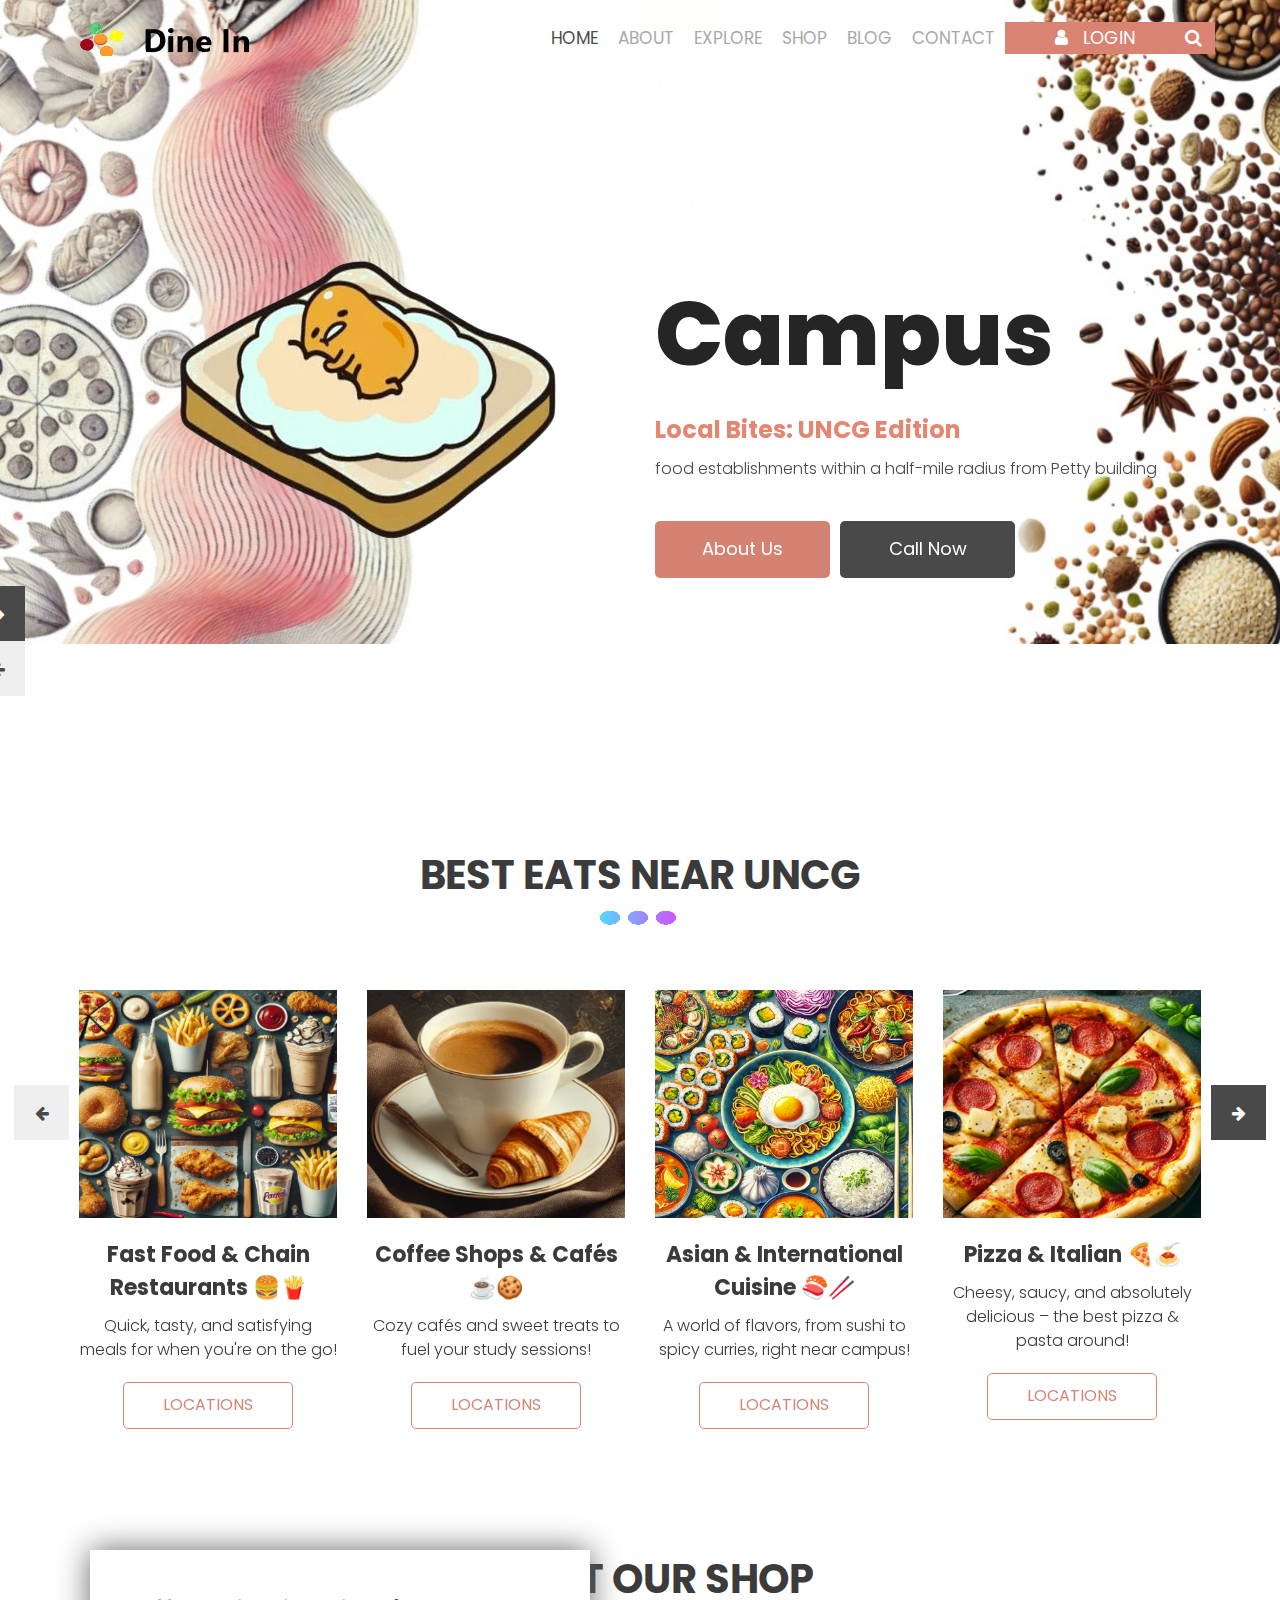
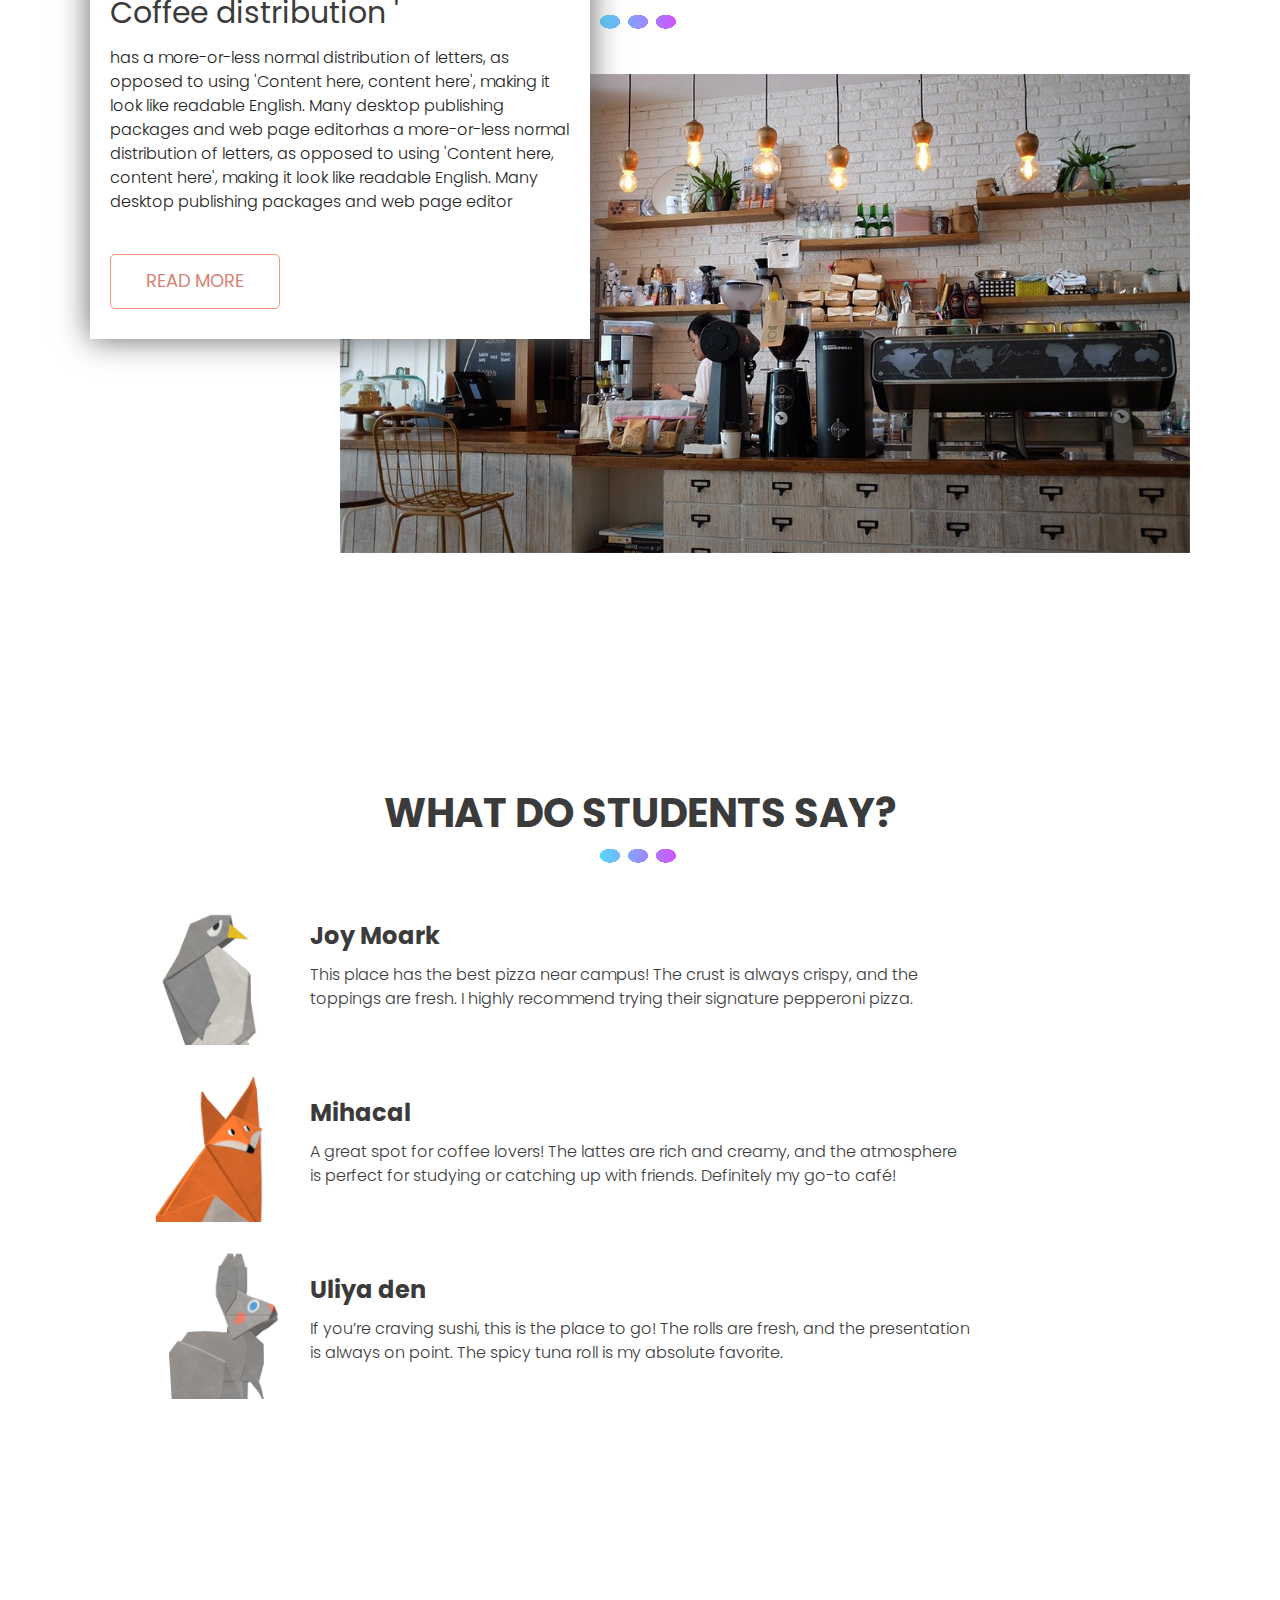
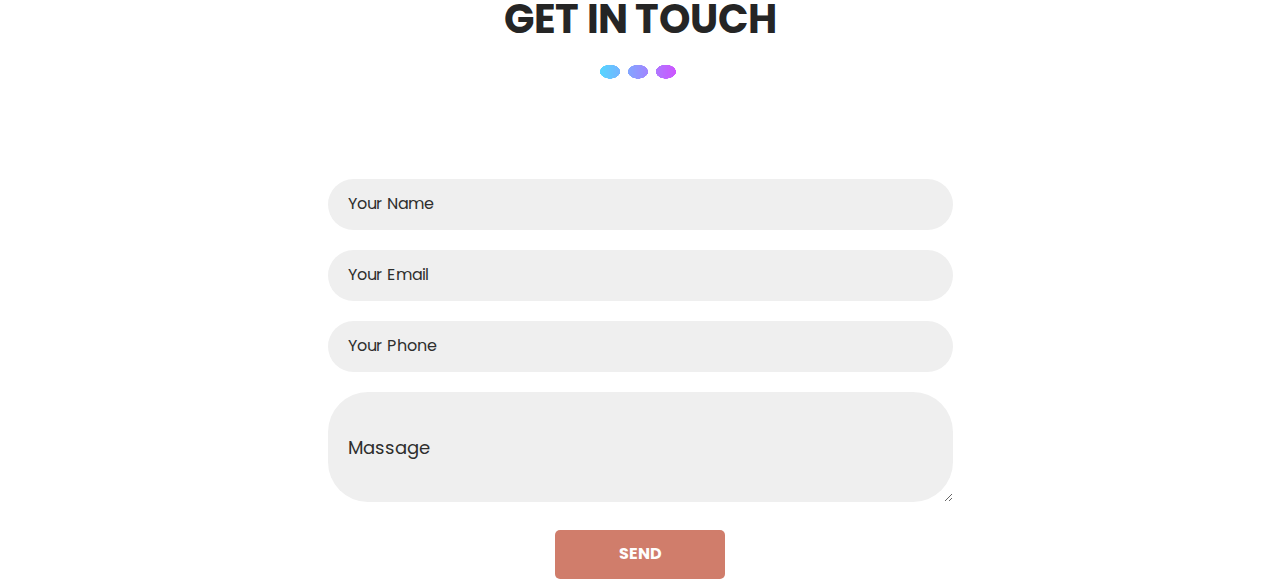
==== csc372-hw/Hw2/html/index.html @ dba7ebc0 "New changes" ====
<!DOCTYPE html>
<html>
   <head>
      <!-- basic -->
      <meta charset="utf-8">
      <meta http-equiv="X-UA-Compatible" content="IE=edge">
      <meta name="viewport" content="width=device-width, initial-scale=1">
      <!-- mobile metas -->
      <meta name="viewport" content="width=device-width, initial-scale=1">
      <meta name="viewport" content="initial-scale=1, maximum-scale=1">
      <!-- site metas -->
      <title>Dine On UNCG Campus - Food Recommendations</title>
      <meta name="keywords" content="">
      <meta name="description" content="">
      <meta name="author" content="">
      <!-- bootstrap css -->
      <link rel="stylesheet" type="text/css" href="css/bootstrap.min.css">
      <!-- style css -->
      <link rel="stylesheet" type="text/css" href="css/style.css">
      <!-- Responsive-->
      <link rel="stylesheet" href="css/responsive.css">
      <!-- fevicon -->
      <link rel="icon" href="images/fevicon.png" type="image/gif" />
      <!-- font css -->
      <link href="https://fonts.googleapis.com/css2?family=Poppins:wght@400;600;800&display=swap" rel="stylesheet">
      <!-- Scrollbar Custom CSS -->
      <link rel="stylesheet" href="css/jquery.mCustomScrollbar.min.css">
      <!-- Tweaks for older IEs-->
      <link rel="stylesheet" href="https://netdna.bootstrapcdn.com/font-awesome/4.0.3/css/font-awesome.css">
   </head>
   <body>
      <div class="header_section">
         <div class="container-fluid">
            <nav class="navbar navbar-expand-lg navbar-light bg-light">
               <a class="navbar-brand"href="index.html"><img src="images/logo.png"></a>
               <button class="navbar-toggler" type="button" data-toggle="collapse" data-target="#navbarSupportedContent" aria-controls="navbarSupportedContent" aria-expanded="false" aria-label="Toggle navigation">
               <span class="navbar-toggler-icon"></span>
               </button>
               <div class="collapse navbar-collapse" id="navbarSupportedContent">
                  <ul class="navbar-nav ml-auto">
                     <li class="nav-item active">
                        <a class="nav-link" href="index.html">Home</a>
                     </li>
                     <li class="nav-item">
                        <a class="nav-link" href="about.html">About</a>
                     </li>
                     <li class="nav-item">
                        <a class="nav-link" href="Explore.html">Explore</a>
                     </li>
                     <li class="nav-item">
                        <a class="nav-link" href="shop.html">Shop</a>
                     </li>
                     <li class="nav-item">
                        <a class="nav-link" href="blog.html">Blog</a>
                     </li>
                     <li class="nav-item">
                        <a class="nav-link" href="contact.html">Contact</a>
                     </li>
                  </ul>
                  <form class="form-inline my-2 my-lg-0">
                     <div class="login_bt">
                        <ul>
                           <li><a href="#"><span class="user_icon"><i class="fa fa-user" aria-hidden="true"></i></span>Login</a></li>
                           <li><a href="#"><i class="fa fa-search" aria-hidden="true"></i></a></li>
                        </ul>
                     </div>
                  </form>
               </div>
            </nav>
         </div>
         <!-- banner section start --> 
         <div class="banner_section layout_padding">
            <div class="container">
               <div id="banner_slider" class="carousel slide" data-ride="carousel">
                  <div class="carousel-inner">
                     <div class="carousel-item active">
                        <div class="row">
                           <div class="col-md-6">
                              <div class="banner_img"><img src="images/banner-img.png"></div>
                           </div>
                           <div class="col-md-6">
                              <div class="banner_taital_main">
                                 <h1 class="banner_taital">Campus</h1>
                                 <h5 class="tasty_text">Local Bites: UNCG Edition</h5>
                                 <p class="banner_text">food establishments within a half-mile radius from Petty building</p>
                                 <div class="btn_main">
                                    <div class="about_bt"><a href="#">About Us</a></div>
                                    <div class="callnow_bt active"><a href="#">Call Now</a></div>
                                 </div>
                              </div>
                           </div>
                        </div>
                     </div>
                     <div class="carousel-item">
                        <div class="row">
                           <div class="col-md-6">
                              <div class="banner_img"><img src="images/banner-img2.png"></div>
                           </div>

                     
                           <div class="col-md-6">
                              <div class="banner_taital_main">
                                 <h1 class="banner_taital">@PandaE</h1>
                                 <h5 class="tasty_text">Proudly Sponsored by Panda Express</h5>
                                 <p class="banner_text">Enjoy a flavorful experience brought to you by Panda Express. </p>
                                 <div class="btn_main">
                                    <div class="about_bt"><a href="#">About Us</a></div>
                                    <div class="callnow_bt active"><a href="#">Call Now</a></div>
                                 </div>
                              </div>
                           </div>
                        </div>
                     </div>
                     <div class="carousel-item">
                        <div class="row">
                           <div class="col-md-6">
                              <div class="banner_img"><img src="images/banner-img3.png"></div>
                           </div>
                           <div class="col-md-6">
                              <div class="banner_taital_main">
                                 <h1 class="banner_taital">coffee</h1>
                                 <h5 class="tasty_text">Tate Street Coffee</h5>
                                 <p class="banner_text">Waking Up Greensboro </p>
                                 <div class="btn_main">
                                    <div class="about_bt"><a href="#">About Us</a></div>
                                    <div class="callnow_bt active"><a href="#">Call Now</a></div>
                                 </div>
                              </div>
                           </div>
                        </div>
                     </div>
                  </div>
                  <a class="carousel-control-prev" href="#banner_slider" role="button" data-slide="prev">
                  <i class="fa fa-arrow-left"></i>
                  </a>
                  <a class="carousel-control-next" href="#banner_slider" role="button" data-slide="next">
                  <i class="fa fa-arrow-right"></i>
                  </a>
               </div>
            </div>
         </div>
         <!-- banner section end -->
      </div>
      <!-- header section end -->

      <!-- food categories start!!!! -->
      <div class="coffee_section layout_padding">
         <div class="container">
            <div class="row">
               <h1 class="coffee_taital">BEST EATS NEAR UNCG</h1>
               <div class="bulit_icon"><img src="images/bulit-icon.png"></div>
            </div>
         </div>
         <div class="coffee_section_2">
            <div id="main_slider" class="carousel slide" data-ride="carousel">
               <div class="carousel-inner">
                  <div class="carousel-item active">
                     <div class="container-fluid">
                        <div class="row">
                           <div class="col-lg-3 col-md-6">
                              <div class="coffee_img"><img src="images/img-1.png"></div>
                              <h3 class="types_text">Fast Food & Chain Restaurants 🍔🍟 </h3>
                              <p class="looking_text">Quick, tasty, and satisfying meals for when you're on the go!

                              </p>
                              <div class="read_bt"><a href="#">Locations</a></div>
                           </div>
                           <div class="col-lg-3 col-md-6">
                              <div class="coffee_img"><img src="images/img-2.png"></div>
                              <h3 class="types_text">Coffee Shops & Cafés ☕🍪</h3>
                              <p class="looking_text">Cozy cafés and sweet treats to fuel your study sessions!                              </p>
                              <div class="read_bt"><a href="#">Locations</a></div>
                           </div>
                           <div class="col-lg-3 col-md-6">
                              <div class="coffee_img"><img src="images/img-3.png"></div>
                              <h3 class="types_text">Asian & International Cuisine 🍣🥢</h3>
                              <p class="looking_text">A world of flavors, from sushi to spicy curries, right near campus!                              </p>
                              <div class="read_bt"><a href="#">Locations</a></div>
                           </div>
                           <div class="col-lg-3 col-md-6">
                              <div class="coffee_img"><img src="images/img-4.png"></div>
                              <h3 class="types_text">Pizza & Italian 🍕🍝</h3>
                              <p class="looking_text">Cheesy, saucy, and absolutely delicious – the best pizza & pasta around!                              </p>
                              <div class="read_bt"><a href="#">Locations</a></div>
                           </div>
                        </div>
                     </div>
                  </div>
                  <div class="carousel-item">
                     <div class="container-fluid">
                        <div class="row">
                           <div class="col-lg-3 col-md-6">
                              <div class="coffee_img"><img src="images/img-5.png"></div>
                              <h3 class="types_text">Grocery & Convenience Stores 🛒🥪</h3>
                              <p class="looking_text">Grab snacks, essentials, and quick bites whenever you need!                              </p>
                              <div class="read_bt"><a href="#">Locations</a></div>
                           </div>
                           <div class="col-lg-3 col-md-6">
                              <div class="coffee_img"><img src="images/img-6.png"></div>
                              <h3 class="types_text">Campus Dining 🍽️🎓</h3>
                              <p class="looking_text">Easy, accessible, and student-friendly dining options on campus!                              </p>
                              <div class="read_bt"><a href="#">Locations</a></div>
                           </div>
                           <div class="col-lg-3 col-md-6">
                              <div class="coffee_img"><img src="images/img-7.png"></div>
                              <h3 class="types_text">Healthy & Vegetarian Options 🥗🌿</h3>
                              <p class="looking_text">Wholesome, fresh, and plant-based meals to keep you energized!                              </p>
                              <div class="read_bt"><a href="#">Locations</a></div>
                           </div>
                           <div class="col-lg-3 col-md-6">
                              <div class="coffee_img"><img src="images/img-8.png"></div>
                              <h3 class="types_text">Late Night & Quick Bites 🌙🌮</h3>
                              <p class="looking_text">Midnight cravings? These spots have you covered!                              </p>
                              <div class="read_bt"><a href="#">Locations</a></div>
                           </div>
                          
                        </div>
                     </div>
                  </div>
               </div>
               <a class="carousel-control-prev" href="#main_slider" role="button" data-slide="prev">
               <i class="fa fa-arrow-left"></i>
               </a>
               <a class="carousel-control-next" href="#main_slider" role="button" data-slide="next">
               <i class="fa fa-arrow-right"></i>
               </a>
            </div>
         </div>
      </div>
      <!-- coffee section end -->
      <!-- about section start -->
      <div class="about_section layout_padding">
         <div class="container">
            <div class="row">
               <div class="col-md-12">
                  <h1 class="about_taital">About Our shop</h1>
                  <div class="bulit_icon"><img src="images/bulit-icon.png"></div>
               </div>
            </div>
            <div class="about_section_2 layout_padding">
               <div class="image_iman"><img src="images/about-img.png" class="about_img"></div>
               <div class="about_taital_box">
                  <h1 class="about_taital_1">Coffee distribution '</h1>
                  <p class=" about_text">has a more-or-less normal distribution of letters, as opposed to using 'Content here, content here', making it look like readable English. Many desktop publishing packages and web page editorhas a more-or-less normal distribution of letters, as opposed to using 'Content here, content here', making it look like readable English. Many desktop publishing packages and web page editor</p>
                  <div class="readmore_btn"><a href="#">Read More</a></div>
               </div>
            </div>
         </div>
      </div>
      <!-- about section end -->
      <!-- client section start -->
      <div class="client_section layout_padding">
         <div class="container">
            <div class="row">
               <div class="col-md-12">
                  <h1 class="about_taital">What do Students say?</h1>
                  <div class="bulit_icon"><img src="images/bulit-icon.png"></div>
               </div>
            </div>
            <div class="client_section_2">
               <div class="client_taital_main">
                  <div class="client_left">
                     <div class="client_img"><img src="images/client-img1.png"></div>
                  </div>
                  <div class="client_right">
                     <h3 class="moark_text">Joy Moark</h3>
                     <p class="client_text">This place has the best pizza near campus! The crust is always crispy, and the toppings are fresh. I highly recommend trying their signature pepperoni pizza.</p>
                  </div>
               </div>
               <div class="client_taital_main">
                  <div class="client_left">
                     <div class="client_img"><img src="images/client-img2.png"></div>
                  </div>
                  <div class="client_right">
                     <h3 class="moark_text">Mihacal</h3>
                     <p class="client_text">A great spot for coffee lovers! The lattes are rich and creamy, and the atmosphere is perfect for studying or catching up with friends. Definitely my go-to café!</p>
                  </div>
               </div>
               <div class="client_taital_main">
                  <div class="client_left">
                     <div class="client_img"><img src="images/client-img3.png"></div>
                  </div>
                  <div class="client_right">
                     <h3 class="moark_text">Uliya den</h3>
                     <p class="client_text">If you’re craving sushi, this is the place to go! The rolls are fresh, and the presentation is always on point. The spicy tuna roll is my absolute favorite.</p>
                  </div>
               </div>
            </div>
         </div>
      </div>
      <!-- client section end -->
     
      <!-- contact section start -->
      <div class="contact_section layout_padding">
         <div class="container">
            <div class="row">
               <div class="col-sm-12">
                  <h1 class="contact_taital">Get In Touch</h1>
                  <div class="bulit_icon"><img src="images/bulit-icon.png"></div>
               </div>
            </div>
         </div>
         <div class="container-fluid">
            <div class="contact_section_2">
               <div class="row">
                  <div class="col-md-12">
                     <div class="mail_section_1">
                        <input type="text" class="mail_text" placeholder="Your Name" name="Your Name">
                        <input type="text" class="mail_text" placeholder="Your Email" name="Your Email">
                        <input type="text" class="mail_text" placeholder="Your Phone" name="Your Phone">
                        <textarea class="massage-bt" placeholder="Massage" rows="5" id="comment" name="Massage"></textarea>
                        <div class="send_bt"><a href="#">SEND</a></div>
                     </div>
                  </div>
                 
               </div>
            </div>
         </div>
      </div>
      <!-- contact section end -->
    
      <!-- Javascript files-->
      <script src="js/jquery.min.js"></script>
      <script src="js/popper.min.js"></script>
      <script src="js/bootstrap.bundle.min.js"></script>
      <script src="js/jquery-3.0.0.min.js"></script>
      <script src="js/plugin.js"></script>
      <!-- sidebar -->
      <script src="js/jquery.mCustomScrollbar.concat.min.js"></script>
      <script src="js/custom.js"></script>
   </body>
</html>
---- csc372-hw/Hw2/html/css/style.css ----
/*--------------------------------------------------------------------- File Name: style.css ---------------------------------------------------------------------*/


/*--------------------------------------------------------------------- import Files ---------------------------------------------------------------------*/

@import url(animate.min.css);
@import url(normalize.css);
@import url(icomoon.css);
@import url(css/font-awesome.min.css);
@import url(meanmenu.css);
@import url(owl.carousel.min.css);
@import url(swiper.min.css);
@import url(slick.css);
@import url(jquery.fancybox.min.css);
@import url(jquery-ui.css);
@import url(nice-select.css);

/*--------------------------------------------------------------------- skeleton ---------------------------------------------------------------------*/

* {
    box-sizing: border-box !important;
    transition: ease all 0.5s;
}

html {
    scroll-behavior: smooth;
}

body {
    color: #666666;
    font-size: 14px;
    font-family: 'Poppins', sans-serif;
    line-height: 1.80857;
    font-weight: normal;
    overflow-x: hidden;
}

a {
    color: #1f1f1f;
    text-decoration: none !important;
    outline: none !important;
    -webkit-transition: all .3s ease-in-out;
    -moz-transition: all .3s ease-in-out;
    -ms-transition: all .3s ease-in-out;
    -o-transition: all .3s ease-in-out;
    transition: all .3s ease-in-out;
}

h1,
h2,
h3,
h4,
h5,
h6 {
    letter-spacing: 0;
    font-weight: normal;
    position: relative;
    padding: 0 0 10px 0;
    font-weight: normal;
    line-height: normal;
    color: #111111;
    margin: 0
}

h1 {
    font-size: 24px
}

h2 {
    font-size: 22px
}

h3 {
    font-size: 18px
}

h4 {
    font-size: 16px
}

h5 {
    font-size: 14px
}

h6 {
    font-size: 13px
}

*,
*::after,
*::before {
    -webkit-box-sizing: border-box;
    -moz-box-sizing: border-box;
    box-sizing: border-box;
}

h1 a,
h2 a,
h3 a,
h4 a,
h5 a,
h6 a {
    color: #212121;
    text-decoration: none!important;
    opacity: 1
}

button:focus {
    outline: none;
}

ul,
li,
ol {
    margin: 0px;
    padding: 0px;
    list-style: none;
}

p {
    margin: 20px;
    font-weight: 300;
    font-size: 15px;
    line-height: 24px;
}

a {
    color: #222222;
    text-decoration: none;
    outline: none !important;
}

a,
.btn {
    text-decoration: none !important;
    outline: none !important;
    -webkit-transition: all .3s ease-in-out;
    -moz-transition: all .3s ease-in-out;
    -ms-transition: all .3s ease-in-out;
    -o-transition: all .3s ease-in-out;
    transition: all .3s ease-in-out;
}

img {
    max-width: 100%;
    height: auto;
}

 :focus {
    outline: 0;
}

.paddind_bottom_0 {
    padding-bottom: 0 !important;
}

.btn-custom {
    margin-top: 20px;
    background-color: transparent !important;
    border: 2px solid #ddd;
    padding: 12px 40px;
    font-size: 16px;
}

.lead {
    font-size: 18px;
    line-height: 30px;
    color: #767676;
    margin: 0;
    padding: 0;
}

.form-control:focus {
    border-color: #ffffff !important;
    box-shadow: 0 0 0 .2rem rgba(255, 255, 255, .25);
}

.navbar-form input {
    border: none !important;
}

.badge {
    font-weight: 500;
}

blockquote {
    margin: 20px 0 20px;
    padding: 30px;
}

button {
    border: 0;
    margin: 0;
    padding: 0;
    cursor: pointer;
}

.full {
    float: left;
    width: 100%;
}

.layout_padding {
    padding-top: 100px;
    padding-bottom: 0px;
}

.padding_0 {
    padding: 0px;
}


/* header section start */

.header_section {
    width: 100%;
    float: left;
    background-image: url(../images/banner-bg.png);
    height: auto;
    background-size: 100%;
    background-repeat: no-repeat;
}

.header_bg {
    width: 100%;
    float: left;
    background-image: url(../images/header-bg.png);
    height: auto;
    background-size: 100%;
    background-repeat: no-repeat;
}
.header_bg .navbar-expand-lg .navbar-nav .nav-link {
    color: #ffffff;
}

.bg-light {
    background-color: transparent !important;
}

.mr-auto,
.mx-auto {
    margin: 0 auto;
    text-align: center;
}

.navbar-expand-lg .navbar-nav .nav-link {
    padding: 3px 10px;
    font-size: 17px;
    color: #a9a8a8;
    border-radius: 5px;
    text-transform: uppercase;
}

.navbar-light .navbar-nav .nav-link:focus,
.navbar-light .navbar-nav .nav-link:hover {
    color: #4c4c4c;
}

.navbar-light .navbar-nav .active>.nav-link,
.navbar-light .navbar-nav .nav-link.active,
.navbar-light .navbar-nav .nav-link.show,
.navbar-light .navbar-nav .show>.nav-link {
    color: #4c4c4c;
}

.navbar-brand {
    margin: 0px;
    float: right;
}

.navbar {
    padding: 15px 50px;
}

.user_icon {
    padding-right: 15px;
}

.login_bt {
    width: 210px;
    background-color: #d98473;; /* Set background color to pink */
}

.login_bt ul {
    margin: 0px;
    padding: 0px;
}

.login_bt li a {
    float: left;
    font-size: 18px;
    color: white; /* Change text color to white */
    text-transform: uppercase;
    padding: 0px 0px 0px 50px;
}

.login_bt li a:hover {
    color: #ffffff; /* Keep hover text white for consistency */
}


/* header section end */


/* banner section start */

.banner_section {
    width: 100%;
    float: left;
    padding: 90px 0px 100px 0px;
}

.banner_taital_main {
    width: 100%;
    float: left;
    padding-top: 80px;
}

.banner_taital {
    width: 100%;
    font-size: 90px;
    color: #252525;
    font-weight: 800;
}

.tasty_text {
    width: 100%;
    float: left;
    font-size: 24px;
    color: #e38773;
    font-weight: bold;
}

.banner_text {
    width: 100%;
    float: left;
    font-size: 16px;
    color: #4a4949;
    margin: 0px;
}

.btn_main {
    width: 100%;
    float: left;
    padding-top: 40px;
}

.about_bt {
    width: 175px;
    float: left;
}

.about_bt a {
    width: 100%;
    float: left;
    font-size: 18px;
    background-color: #d48272;
    color: #fefefd;
    text-align: center;
    padding: 12px;
    border-radius: 5px;
}

.about_bt a:hover {
    color: #fefefd;
    background-color: #4a4949;
}

.callnow_bt {
    width: 175px;
    float: left;
}

.callnow_bt a {
    width: 100%;
    float: left;
    font-size: 18px;
    background-color: #d48272;
    color: #fefefd;
    text-align: center;
    padding: 12px;
    margin-left: 10px;
    border-radius: 5px;
}

.callnow_bt a:hover {
    color: #fefefd;
    background-color: #4a4949;
}

.callnow_bt.active a {
    color: #fefefd;
    background-color: #4a4949;
}

#banner_slider a.carousel-control-prev {
    left: -120px;
    top: 455px;
}

#banner_slider a.carousel-control-next {
    right: 0px;
    top: 400px;
    left: -120px;
    color: #fefefd;
    background-color: #4a4949;
}

#banner_slider .carousel-control-next,
#banner_slider .carousel-control-prev {
    width: 55px;
    height: 55px;
    opacity: 1;
    font-size: 16px;
    color: #4a4949;
    background-color: #efefef;
}

#banner_slider .carousel-control-next:focus,
#banner_slider .carousel-control-next:hover,
#banner_slider .carousel-control-prev:focus,
#banner_slider .carousel-control-prev:hover {
    color: #fefefd;
    background-color: #4a4949;
}

.banner_img {
    width: 100%;
    float: left;
    text-align: center;
}


/* banner section end */


/* coffee section start */

.coffee_section {
    width: 100%;
    float: left;
}

.coffee_taital {
    width: 100%;
    float: left;
    font-size: 40px;
    color: #3b3b3b;
    text-transform: uppercase;
    text-align: center;
    font-weight: bold;
    padding-bottom: 0px;
}

.coffee_section_2 {
    width: 90%;
    margin: 0 auto;
    text-align: center;
    padding-top: 40px;
}

.bulit_icon {
    width: 100%;
    text-align: center;
}

.coffee_img img {
    width: 100%;
    float: left;
}

.types_text {
    width: 100%;
    float: left;
    font-size: 22px;
    color: #3b3b3b;
    text-align: center;
    font-weight: bold;
    padding-top: 20px;
}

.looking_text {
    width: 100%;
    float: left;
    font-size: 16px;
    color: #3b3b3b;
    text-align: center;
    margin: 0px;
}

.read_bt {
    width: 170px;
    margin: 0 auto;
    text-align: center;
    padding-top: 20px;
    display: flex;
}

.read_bt a {
    width: 100%;
    float: left;
    font-size: 16px;
    color: #d78373;
    text-align: center;
    border-radius: 5px;
    border: 1px solid #d78373;
    text-transform: uppercase;
    padding: 8px;
}

.read_bt a:hover {
    color: #3b3b3b;
    border: 1px solid #3b3b3b;
}

#main_slider a.carousel-control-prev {
    left: -50px;
    top: 95px;
}

#main_slider a.carousel-control-next {
    right: -50px;
    top: 95px;
    color: #fefefd;
    background-color: #4a4949;
}

#main_slider .carousel-control-next,
#main_slider .carousel-control-prev {
    width: 55px;
    height: 55px;
    opacity: 1;
    font-size: 16px;
    color: #4a4949;
    background-color: #efefef;
}

#main_slider .carousel-control-next:focus,
#main_slider .carousel-control-next:hover,
#main_slider .carousel-control-prev:focus,
#main_slider .carousel-control-prev:hover {
    color: #fefefd;
    background-color: #4a4949;
}


/* coffee section end */


/* about section start */

.about_section {
    width: 100%;
    float: left;
    padding-bottom: 90px;
}

.about_section_2 {
    width: 100%;
    float: left;
    padding-top: 40px;
}

.about_taital {
    width: 100%;
    float: left;
    font-size: 40px;
    color: #3b3b3b;
    text-transform: uppercase;
    text-align: center;
    font-weight: bold;
    padding-bottom: 0px;
}

.about_taital_box {
    width: 500px;
    float: left;
    background-color: #ffffff;
    height: auto;
    padding: 40px 20px 30px 20px;
    box-shadow: 0px 0px 30px 0px;
    position: absolute;
    top: 1550px;
}

.image_iman {
    padding-left: 250px;
    position: relative;
}

.about_img {
    width: 100%;
}

.about_taital_1 {
    width: 100%;
    float: left;
    font-size: 30px;
    color: #3b3b3b;
}

.about_text {
    width: 100%;
    float: left;
    font-size: 16px;
    color: #232222;
    margin: 0px;
}

.readmore_btn {
    width: 170px;
    float: left;
    margin-top: 40px;
}

.readmore_btn a {
    width: 100%;
    float: left;
    font-size: 18px;
    color: #d78373;
    text-transform: uppercase;
    border-radius: 5px;
    border: 1px solid #fc947f;
    padding: 10px;
    border-radius: 5px;
    text-align: center;
}

.readmore_btn a:hover {
    color: #4a4949;
    border: 1px solid #4a4949;
}


/* about section end */


/* client section start */

.client_section {
    width: 100%;
    float: left;
    /* background-image: url(../images/client-bg.png); */
    height: auto;
    background-size: 100% 100%;
    padding-bottom: 50px;
}

.client_section_2 {
    width: 100%;
    float: left;
}

.client_taital_main {
    width: 100%;
    display: flex;
    padding-top: 30px;
}

.client_left {
    width: 20%;
    float: left;
    padding-left: 50px;
}

.client_img {
    width: 90%;
}

.client_right {
    width: 80%;
    float: left;
    padding-top: 20px;
}

.moark_text {
    width: 100%;
    float: left;
    font-size: 24px;
    color: #3b3b3b;
    font-weight: bold;
}

.client_text {
    width: 75%;
    float: left;
    font-size: 16px;
    color: #3b3b3b;
    margin: 0px;
}


/* client section end */

/* blog section start */

.blog_section {
    width: 100%;
    float: left;
}

.blog_section_2 {
    width: 100%;
    float: left;
    padding-top: 60px;
}

.blog_box {
    width: 100%;
    background-color: #ffffff;
    box-shadow: 0px 0px 20px 0px;
    padding: 0px 0px 30px 0px;
}

.blog_img {
    width: 100%;
}

.date_text {
    width: 100px;
    font-size: 18px;
    color: #ffffff;
    text-align: center;
    text-transform: uppercase;
    padding: 20px 0px;
    background-color: red;
    position: absolute;
    top: -10px;
    left: 5px;
}

.prep_text {
    width: 100%;
    font-size: 20px;
    color: #3b3b3b;
    text-transform: uppercase;
    font-weight: bold;
    padding: 20px 20px 10px 20px;
}

.lorem_text {
    width: 100%;
    font-size: 14px;
    color: #3b3b3b;
    margin: 0px;
    padding: 0px 20px;
}


/* blog section end */


/* contact section start */

.contact_section {
    width: 100%;
    float: left;
}

.contact_taital {
    width: 100%;
    float: left;
    font-size: 40px;
    color: #252525;
    font-weight: bold;
    text-align: center;
    text-transform: uppercase;
}

.contact_section_2 {
    width: 100%;
    float: left;
    padding-top: 55px;
}

.padding_left_0 {
    padding-left: 0px;
}

.mail_section_1 {
    width: 50%;
    margin: 0 auto;
}

.mail_text {
    width: 100%;
    float: left;
    font-size: 16px;
    color: #2e2e2d;
    border: 0px;
    background-color: #efefef;
    padding: 11px 20px;
    margin-top: 20px;
    border-radius: 40px;
    font-family: 'Poppins', sans-serif;
}

input.mail_text::placeholder {
    color: #2e2e2d;
}

.massage-bt {
    color: #2e2e2d;
    width: 100%;
    height: 110px;
    font-size: 18px;
    background-color: #efefef;
    padding: 40px 20px 0px 20px;
    border: 0px;
    height: 110px;
    margin-top: 20px;
    border-radius: 40px;
    font-family: 'Poppins', sans-serif;
}

textarea#comment.massage-bt::placeholder {
    color: #2e2e2d;
}

.send_bt {
    width: 170px;
    margin: 0 auto;
    text-align: center;
}

.send_bt a {
    width: 100%;
    text-align: center;
    font-size: 16px;
    color: #fefefd;
    background-color: #d07d6b;
    padding: 10px;
    text-transform: uppercase;
    margin-top: 20px;
    display: block;
    font-weight: bold;
    border-radius: 5px;
    font-family: 'Poppins', sans-serif;
}

.send_bt a:hover {
    color: #fefefd;
    background-color: #4a4949;
}




/* contact section end */


/* footer section start */

.footer_section {
    width: 100%;
    float: left;
    height: auto;
    background-image: url(../images/footer-bg.png);
    background-size: 100% 100%;
    padding: 90px 0px 0px 0px;
}

.address_text {
    width: 100%;
    float: left;
    text-align: center;
    font-size: 30px;
    color: #fefefd;
    font-weight: bold;
    padding-bottom: 50px;
}

.footer_text {
    width: 60%;
    margin: 0 auto;
    font-size: 16px;
    color: #fefefd;
    text-align: center;
}

.location_text {
    width: 100%;
    margin: 0 auto;
    text-align: center;
    padding-top: 50px;
}

.location_text ul {
    margin: 0px;
    padding: 0px;
}

.location_text li {
    font-size: 16px;
    color: #ffffff;
    padding: 0px 0px 5px 0px;
}

.location_text li a {
    color: #ffffff;
}

.location_text li a:hover {
    color: #d07d6b;
}

.padding_left_10 {
    padding-left: 10px;
}

.social_icon {
    width: 100%;
    display: inline-block;
    text-align: center;
    margin-top: 10px;
}

.footer_social_icon {
    width: 100%;
    float: right;
    text-align: right;
}

.footer_social_icon ul {
    margin: 0px;
    padding: 0px;
    display: inline-block;
}

.footer_social_icon li {
    float: left;
}

.footer_social_icon li a {
    float: left;
    padding: 5px 10px;
    background-color: #fff;
    color: #f75b59;
    border-radius: 100%;
    font-size: 19px;
    margin-right: 5px;
    width: 44px;
    text-align: center;
    margin-top: 10px;
}

.footer_social_icon li a:hover {
    background-color: #ffffff;
    color: #363636;
}

.update_mail {
    color: #3b3b3b;
    width: 100%;
    height: 55px;
    font-size: 18px;
    padding: 10px 20px 0px 20px;
    background-color: #efefef;
    margin: 0 auto;
    justify-content: center;
    align-items: center;
    display: block;
    margin-top: 20px;
    border: 0px;
}

textarea#comment.update_mail::placeholder {
    color: #3b3b3b;
}

.form-group {
    margin-bottom: 1rem;
    display: flex;
    width: 50%;
    margin: 0 auto;
    text-align: center;
}

.subscribe_bt {
    width: 70px;
    float: left;
    padding-top: 20px;
}

.subscribe_bt a {
    width: 100%;
    float: left;
    color: #ffffff;
    font-size: 16px;
    padding: 13px 0px 14px 0px;
    background-color: #d07d6b;
    text-transform: uppercase;
    text-align: center;
}

.subscribe_bt a:hover {
    color: #363636;
    background-color: #d07d6b;
}


/* footer section end */


/* copyright section start */

/* Container for all establishments */
.container {
    display: flex;
    flex-wrap: wrap;
    justify-content: space-around;
    padding: 20px;
}

/* Individual establishment styling */
.establishment {
    border: 2px solid #ccc;
    border-radius: 10px;
    padding: 20px;
    margin: 10px;
    width: 45%;
    background: #fff;
    box-shadow: 0 0 10px rgba(0, 0, 0, 0.1);
}

/* Establishment Title */
.establishment h2 {
    margin-top: 0;
    color: #d61c4e;
}

/* Dishes container */
.dishes {
    display: flex;
    justify-content: space-around;
    margin-top: 10px;
}

/* Individual dish styling */
.dish {
    cursor: pointer;
    text-align: center;
    transition: transform 0.3s ease-in-out;
}

.dish:hover {
    transform: scale(1.1);
}

.dish img {
    width: 100px;
    height: 100px;
    border-radius: 8px;
    transition: width 0.3s ease-in-out, height 0.3s ease-in-out;
}

.dish img.selected {
    width: 200px;
    height: 200px;
}

/* Dish Details Section */
.dish-details {
    border: 2px solid #ff4081;
    background-color: #ffe6ea;
    padding: 15px;
    margin-top: 15px;
    text-align: center;
    border-radius: 10px;
    display: flex;
    flex-direction: column;
    align-items: center;
}

.dish-details img {
    width: 200px;
    height: auto;
    margin-top: 10px;
}

.dish-details p {
    font-size: 16px; 
    color: #333; 
    margin: 5px 0; 
}

.dish-details .dish-price {
    font-weight: bold; 
    color: #d32f2f; 
}
.dish-details h3 {
    color: #d61c4e;
}
---- csc372-hw/Hw2/html/css/responsive.css ----
/*--------------------------------------------------------------------- File Name: responsive.css ---------------------------------------------------------------------*/


/*------------------------------------------------------------------- 991px x 768px ---------------------------------------------------------------------*/

@media only screen and (min-width: 768px) and (max-width: 991px) {
    .header-search {
        padding: 15px 0px;
    }
}


/*------------------------------------------------------------------- 767px x 599px ---------------------------------------------------------------------*/

@media only screen and (min-width: 599px) and (max-width: 767px) {
    .logo {
        text-align: center;
    }
    .cart-content-right {
        padding-bottom: 5px;
    }
    .mg {
        margin: 0px 0px;
    }
    .menu-area-main {
        height: 256px;
        overflow-y: auto;
    }
    .megamenu>.row [class*="col-"] {
        padding: 0px;
    }
    .menu-area-main .megamenu .men-cat {
        padding: 0px 15px;
    }
    .menu-area-main .megamenu .women-cat {
        padding: 0px 15px;
    }
    .menu-area-main .megamenu .el-cat {
        padding: 0px 15px;
    }
    .mean-container .mean-nav ul li a.mean-expand {
        height: 19px;
    }
    .category-box.women-box {
        display: none;
    }
    .cart-box {
        display: inline-block;
        margin: 0px 30px;
    }
    .wish-box {
        float: none;
        margin: 0px 30px;
        display: inline-block;
    }
    .menu-add {
        display: none;
    }
    .category-box {
        display: none;
    }
    .mean-container .mean-nav ul li ol {
        padding: 0px;
    }
    .mean-container .mean-nav ul li a {
        padding: 10px 20px;
        width: 94.8%;
    }
    .mean-container .mean-nav ul li li a {
        width: 92%;
        padding: 1em 4%;
    }
    .mean-container .mean-nav ul li li li a {
        width: 100%;
    }
    .header-search {
        padding: 15px 0px;
    }
    #collapseFilter.d-md-block {
        padding: 30px 0px;
    }
}


/*------------------------------------------------------------------- 599px x 280px ---------------------------------------------------------------------*/

@media only screen and (min-width: 280px) and (max-width: 599px) {
    .cart-content-right {
        padding-bottom: 5px;
    }
    .megamenu>.row [class*="col-"] {
        padding: 0px;
    }
    .menu-area-main .megamenu .men-cat {
        padding: 0px 15px;
    }
    .menu-area-main .megamenu .women-cat {
        padding: 0px 15px;
    }
    .menu-area-main .megamenu .el-cat {
        padding: 0px 15px;
    }
    .mean-container .mean-nav ul li a {
        padding: 1em 4%;
        width: 92%;
    }
    .mean-container .mean-nav ul li li a {
        width: 90%;
        padding: 1em 5%;
    }
    .mean-container .sub-full.megamenu-categories ol li a {
        padding: 5px 0px;
        text-transform: capitalize;
        width: 100%;
    }
    .megamenu .sub-full.megamenu-categories .women-box .banner-up-text a {
        width: auto;
        border: none;
        float: none;
    }
    .menu-area-main {
        height: 45px;
        overflow-y: auto;
    }
    .mean-container .mean-nav ul li a.mean-expand {
        top: 0;
    }
}

@media (min-width: 992px) and (max-width: 1199px) {
    .navbar {
        padding: 15px 15px;
    }
    .banner_taital_main {
        padding-left: 15px;
    }
    #banner_slider a.carousel-control-prev {
        left: 10px;
        top: 380px;
    }
    #banner_slider a.carousel-control-next {
        right: 0px;
        top: 380px;
        left: 70px;
    }
    .banner_section {
        padding: 90px 0px 20px 0px;
    }
    .header_section {
        background-size: 100% 100%;
    }
    #main_slider a.carousel-control-prev {
        left: -50px;
        top: 55px;
    }
    #main_slider a.carousel-control-next {
        right: -50px;
        top: 55px;
    }
    .types_text {
        font-size: 20px;
    }
    .looking_text {
        font-size: 12px;
    }
    .about_img {
        width: 100%;
        margin-top: 80px;
    }
    .about_text {
        font-size: 14px;
    }
    .about_taital_box {
        width: 500px;
        padding: 40px 20px 30px 20px;
        top: 1430px;
    }
    .readmore_btn {
        margin-top: 20px;
    }
    .about_img {
        height: 420px;
    }
    .client_right {
        padding-top: 0px;
    }
}

@media (min-width: 768px) and (max-width: 991px) {
    .header_section {
        background-size: 100% 100%;
    }
    .navbar-light .navbar-toggler {
        color: #fff;
        border-color: #fb795f;
        background: #fb795f;
    }
    .navbar-expand-lg .navbar-nav .nav-link {
        text-align: center;
    }
    .search_bt {
        width: 100%;
        text-align: center;
    }
    .banner_taital_main {
        padding-left: 20px;
    }
    .navbar {
        padding: 15px 0px;
    }
    #banner_slider a.carousel-control-prev {
        left: -41px;
        top: 404px;
        color: #252525;
    }
    #banner_slider a.carousel-control-next {
        right: 0px;
        top: 460px;
        left: -40px;
    }
    .about_bt {
        width: 140px;
        float: left;
    }
    .callnow_bt {
        width: 140px;
        float: left;
    }
    #main_slider a.carousel-control-prev {
        left: 0;
        top: 95px;
    }
    #main_slider a.carousel-control-next {
        right: 0;
        top: 95px;
    }
    .about_img {
        width: 100%;
        height: 370px;
        margin-top: 60px;
    }
    .about_taital_box {
        width: 370px;
        float: left;
        top: 1960px;
    }
    .about_text {
        font-size: 14px;
    }
    .client_text {
        width: 85%;
        font-size: 14px;
    }
    .client_right {
        padding-top: 0;
    }
    .client_left {
        padding-left: 0;
    }
    .mail_section_1 {
        width: 60%;
        margin: 0 auto;
    }
    .footer_text {
        width: 100%;
    }
    .copyright_section .row {
        display: flex;
        flex-direction: column-reverse;
    }
    .footer_social_icon {
        float: right;
        text-align: center;
        padding-top: 15px;
    }
}

@media (min-width: 576px) and (max-width: 767px) {
    .navbar {
        padding: 15px 0px;
    }
    .navbar-light .navbar-toggler {
        color: #fff;
        border-color: #fff;
        background: #fff;
    }
    .navbar-expand-lg .navbar-nav .nav-link {
        color: #ffffff;
    }
    .header_section {
        background-size: cover;
    }
    .navbar-expand-lg .navbar-nav .nav-link {
        text-align: center;
    }
    .search_bt {
        width: 100%;
        text-align: center;
    }
    #banner_slider a.carousel-control-next {
        right: 0px;
        top: 585px;
        left: 170px;
        display: none;
    }
    #banner_slider a.carousel-control-prev {
        left: 100px;
        top: 585px;
        display: none;
    }
    .banner_section .row {
        display: flex;
        flex-direction: column-reverse;
    }
    .banner_taital_main {
        padding-top: 0px;
    }
    .tasty_text {
        color: #ffffff;
    }
    .about_bt {
        width: 140px;
        float: left;
    }
    .callnow_bt {
        width: 140px;
        float: left;
    }
    .coffee_taital {
        font-size: 30px;
    }
    #main_slider a.carousel-control-next {
        right: 0;
        display: none;
    }
    #main_slider a.carousel-control-prev {
        left: 0;
        display: none;
    }
    .about_taital_box {
        position: inherit;
    }
    .about_taital {
        font-size: 30px;
    }
    .image_iman {
        padding-left: 0;
    }
    .about_taital_box {
        width: 100%;
    }
    .about_taital_1 {
        font-size: 25px;
    }
    .about_img {
        margin-top: 40px;
    }
    .about_text {
        font-size: 15px;
    }
    .client_section {
        background: rgb(208, 125, 107, 0.6);
        background-size: cover;
    }
    .client_left {
        width: 100%;
        padding-left: 0px;
    }
    .client_right {
        width: 100%;
        padding-top: 20px;
    }
    .client_taital_main {
        display: block;
    }
    .client_text {
        width: 100%;
    }
    .client_img {
        width: 100%;
        margin-top: 30px;
    }
    .prep_text {
        width: 100%;
        font-size: 19px;
    }
    .read_bt a {
        margin-bottom: 30px;
    }
    .mail_section_1 {
        width: 100%;
        margin: 0 auto;
    }
    .footer_text {
        width: 100%;
    }
    .form-group {
        width: 100%;
    }
    .copyright_section .row {
        display: flex;
        flex-direction: column-reverse;
    }
    .footer_social_icon {
        text-align: center;
    }
}

@media (max-width: 575px) {
    .navbar {
        padding: 15px 0px;
    }
    .navbar-light .navbar-toggler {
        color: #fff;
        border-color: #fff;
        background: #fff;
    }
    .navbar-expand-lg .navbar-nav .nav-link {
        color: #ffffff;
    }
    .header_section {
        background-size: cover;
    }
    .navbar-expand-lg .navbar-nav .nav-link {
        text-align: center;
    }
    .search_bt {
        width: 100%;
        text-align: center;
    }
    #banner_slider a.carousel-control-next {
        right: 0px;
        top: 585px;
        left: 170px;
        display: none;
    }
    #banner_slider a.carousel-control-prev {
        left: 100px;
        top: 585px;
        display: none;
    }
    .banner_section .row {
        display: flex;
        flex-direction: column-reverse;
    }
    .banner_taital_main {
        padding-top: 0px;
    }
    .tasty_text {
        color: #ffffff;
    }
    .about_bt {
        width: 140px;
        float: left;
    }
    .about_img {
        margin-top: 40px;
    }
    .callnow_bt {
        width: 140px;
        float: left;
    }
    .coffee_taital {
        font-size: 30px;
    }
    #main_slider a.carousel-control-next {
        right: 0;
        display: none;
    }
    #main_slider a.carousel-control-prev {
        left: 0;
        display: none;
    }
    .about_taital_box {
        position: inherit;
    }
    .about_taital {
        font-size: 30px;
    }
    .image_iman {
        padding-left: 0;
    }
    .about_taital_box {
        width: 100%;
    }
    .about_taital_1 {
        font-size: 25px;
    }
    .about_text {
        font-size: 15px;
    }
    .client_section {
        background: rgb(208, 125, 107, 0.6);
        background-size: cover;
    }
    .client_left {
        width: 100%;
        padding-left: 0px;
    }
    .client_right {
        width: 100%;
        padding-top: 20px;
    }
    .client_taital_main {
        display: block;
    }
    .client_text {
        width: 100%;
    }
    .client_img {
        width: 100%;
        margin-top: 30px;
    }
    .prep_text {
        width: 100%;
        font-size: 19px;
    }
    .read_bt a {
        margin-bottom: 30px;
    }
    .mail_section_1 {
        width: 100%;
        margin: 0 auto;
    }
    .footer_text {
        width: 100%;
    }
    .form-group {
        width: 100%;
    }
    .copyright_section .row {
        display: flex;
        flex-direction: column-reverse;
    }
    .footer_social_icon {
        text-align: center;
    }
}
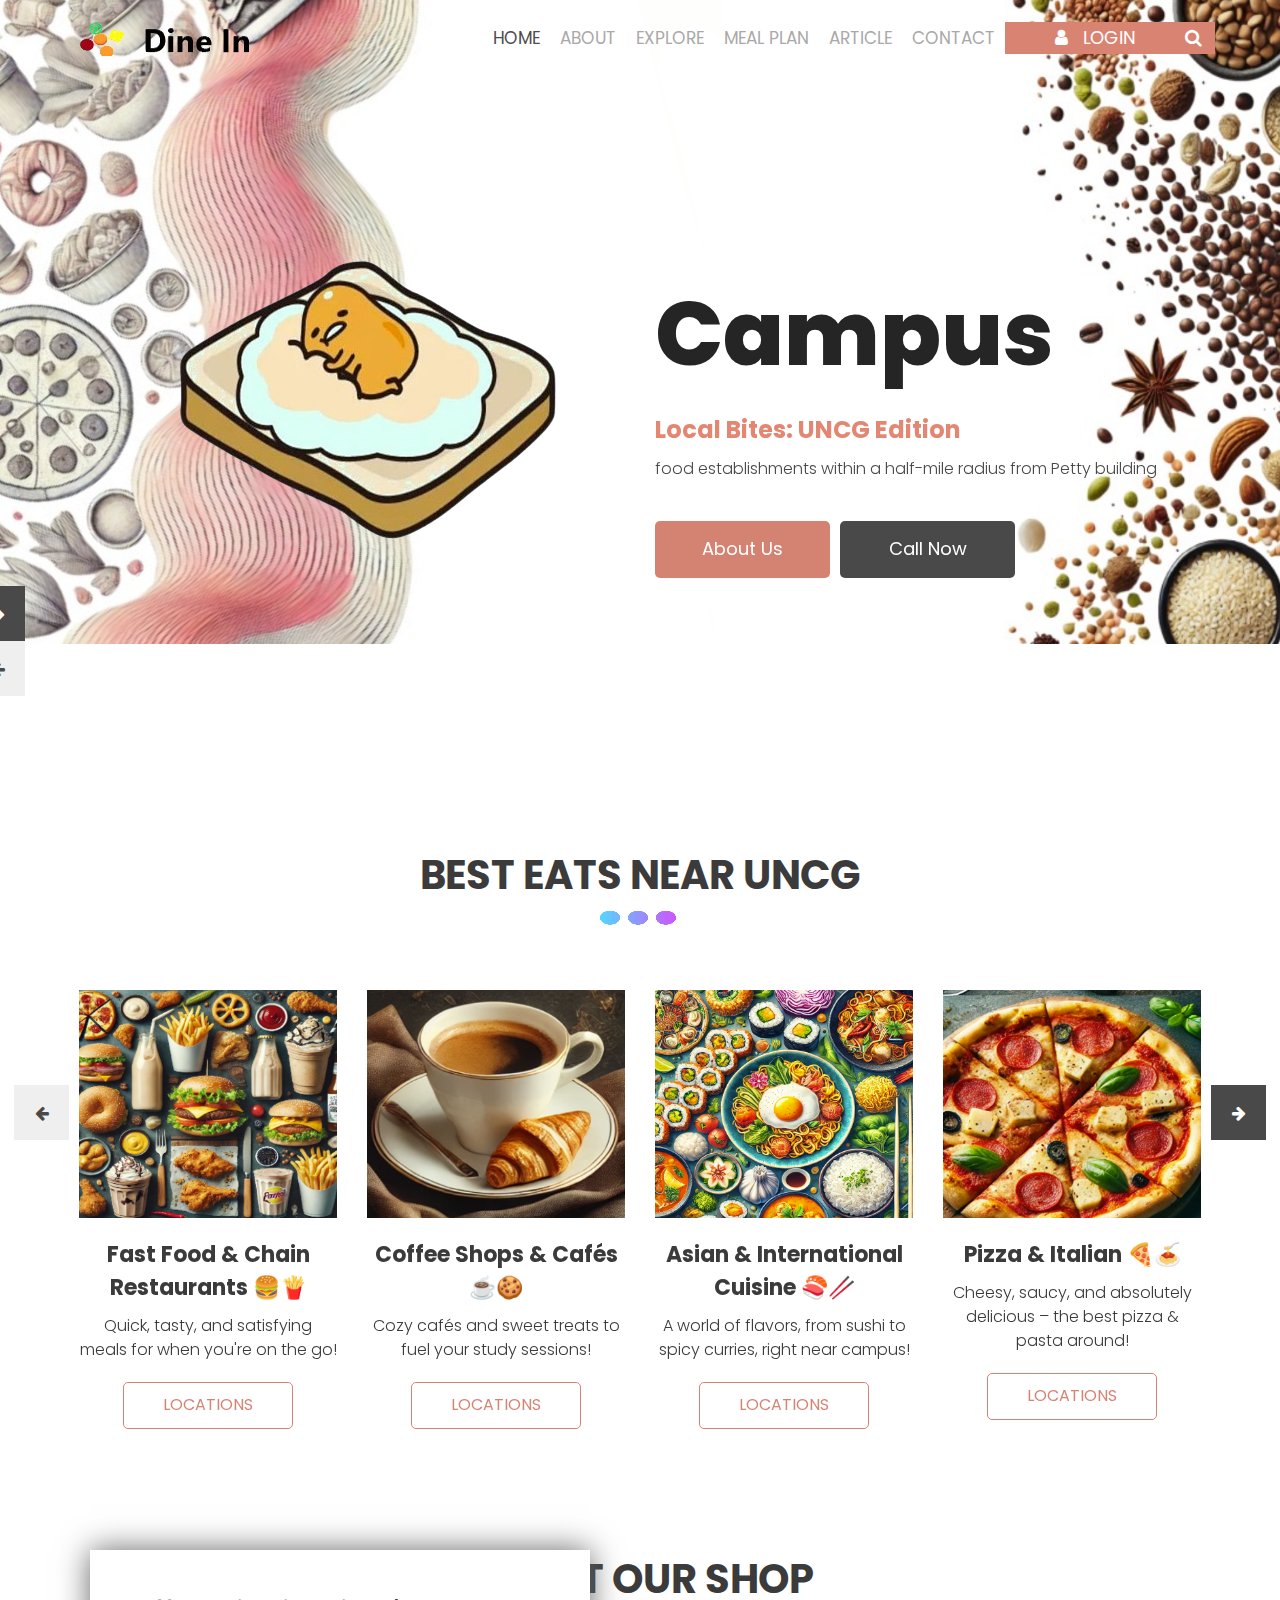
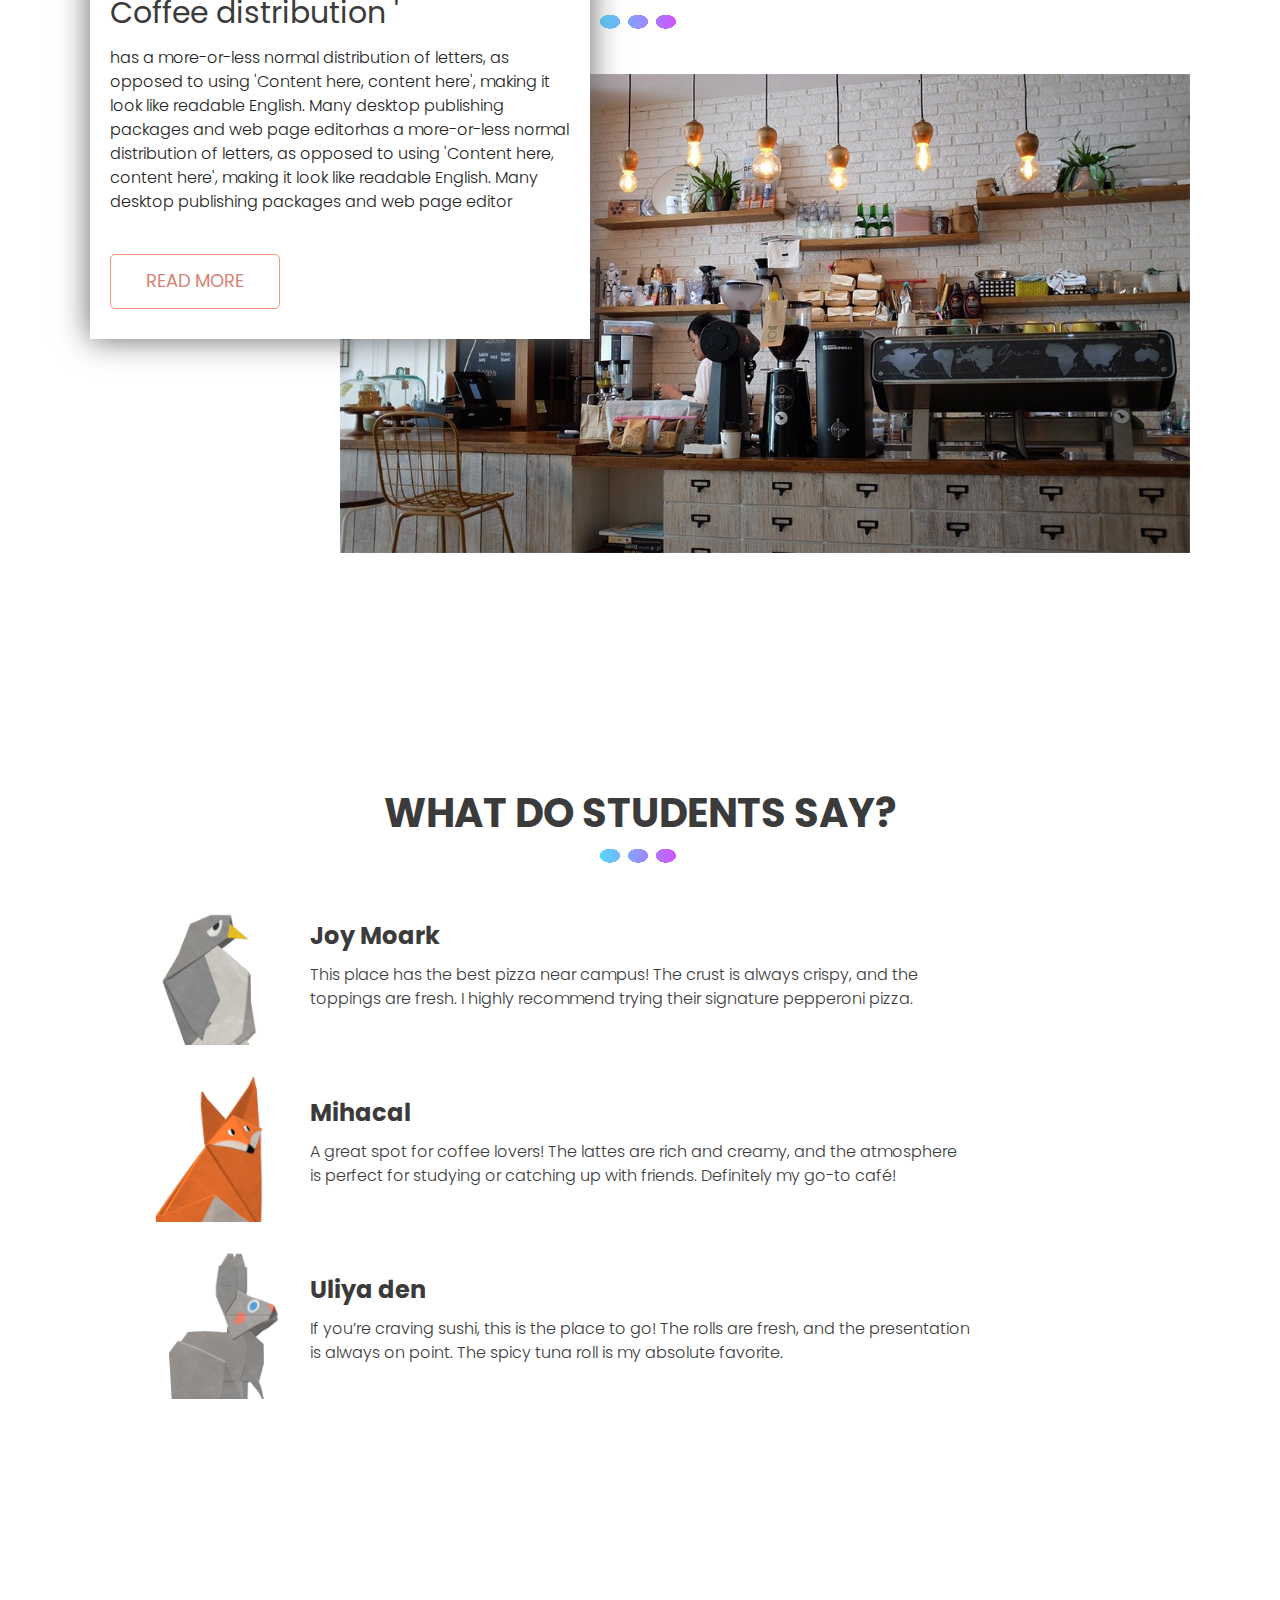
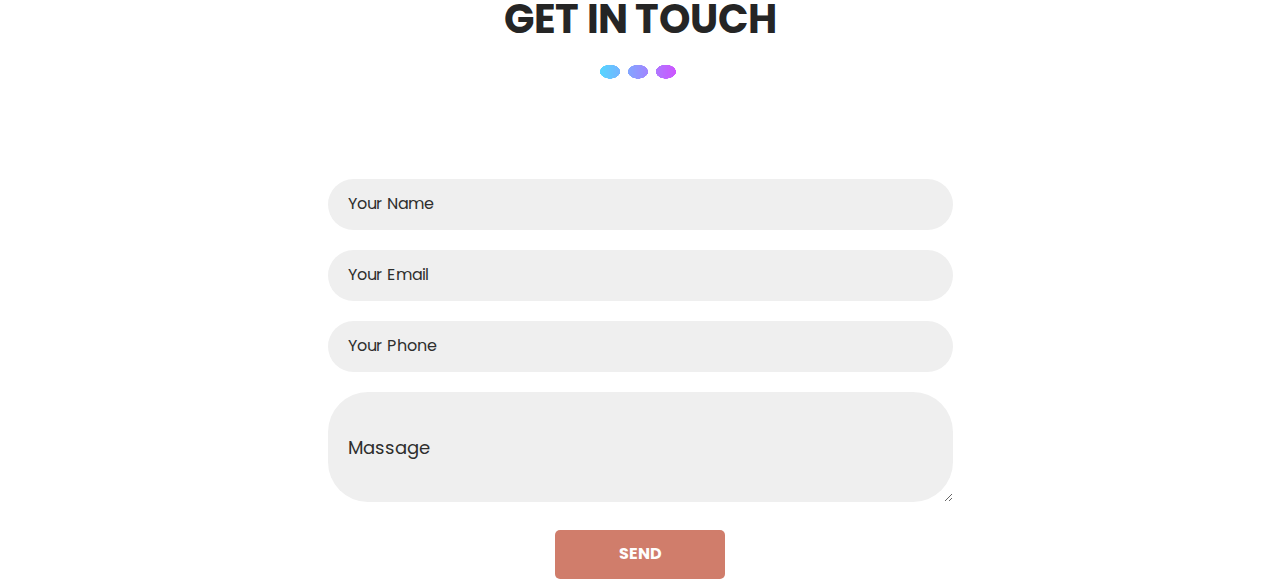
==== commit 25dbcc6e: "index pg nav bar" ====
--- a/csc372-hw/Hw2/html/index.html
+++ b/csc372-hw/Hw2/html/index.html
@@ -48,10 +48,10 @@
                         <a class="nav-link" href="Explore.html">Explore</a>
                      </li>
                      <li class="nav-item">
-                        <a class="nav-link" href="shop.html">Shop</a>
-                     </li>
-                     <li class="nav-item">
-                        <a class="nav-link" href="blog.html">Blog</a>
+                        <a class="nav-link" href="mealplan.html">Meal Plan</a>
+                     </li>
+                     <li class="nav-item">
+                        <a class="nav-link" href="article.html">Article</a>
                      </li>
                      <li class="nav-item">
                         <a class="nav-link" href="contact.html">Contact</a>
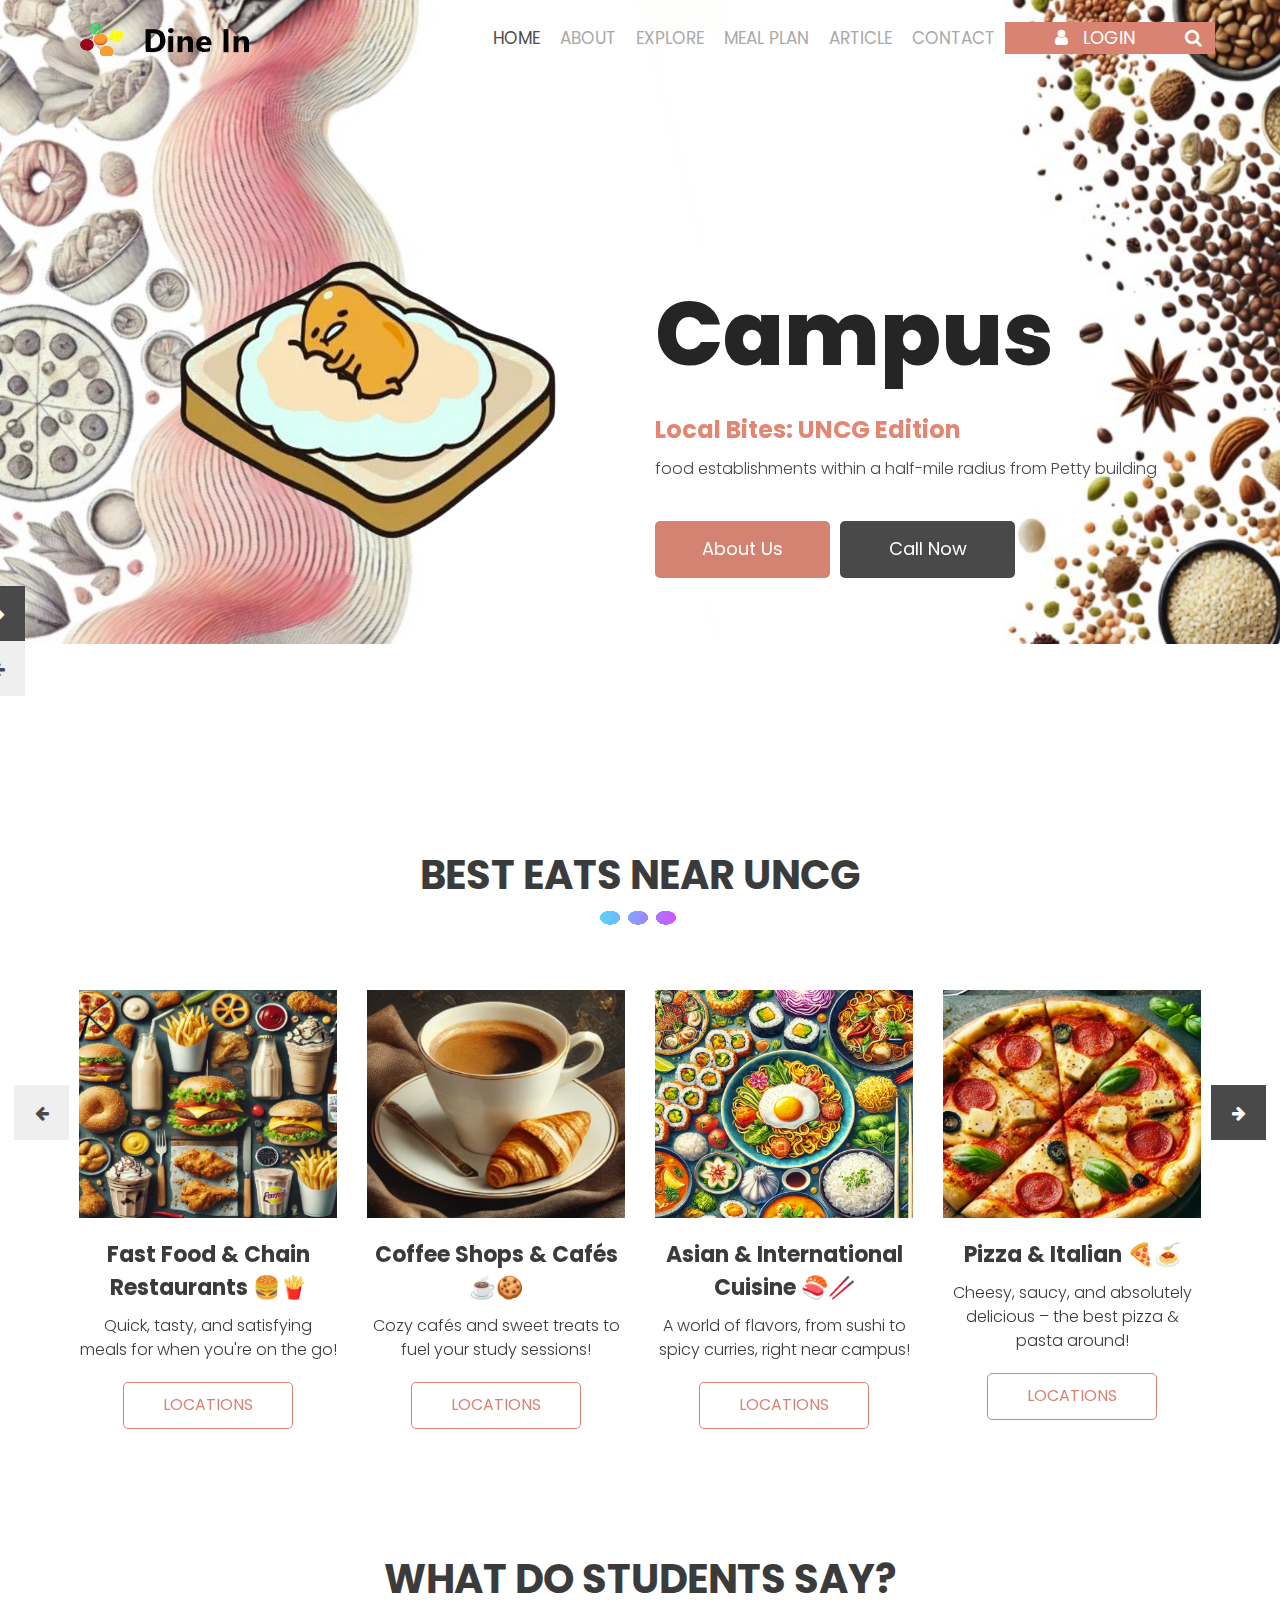
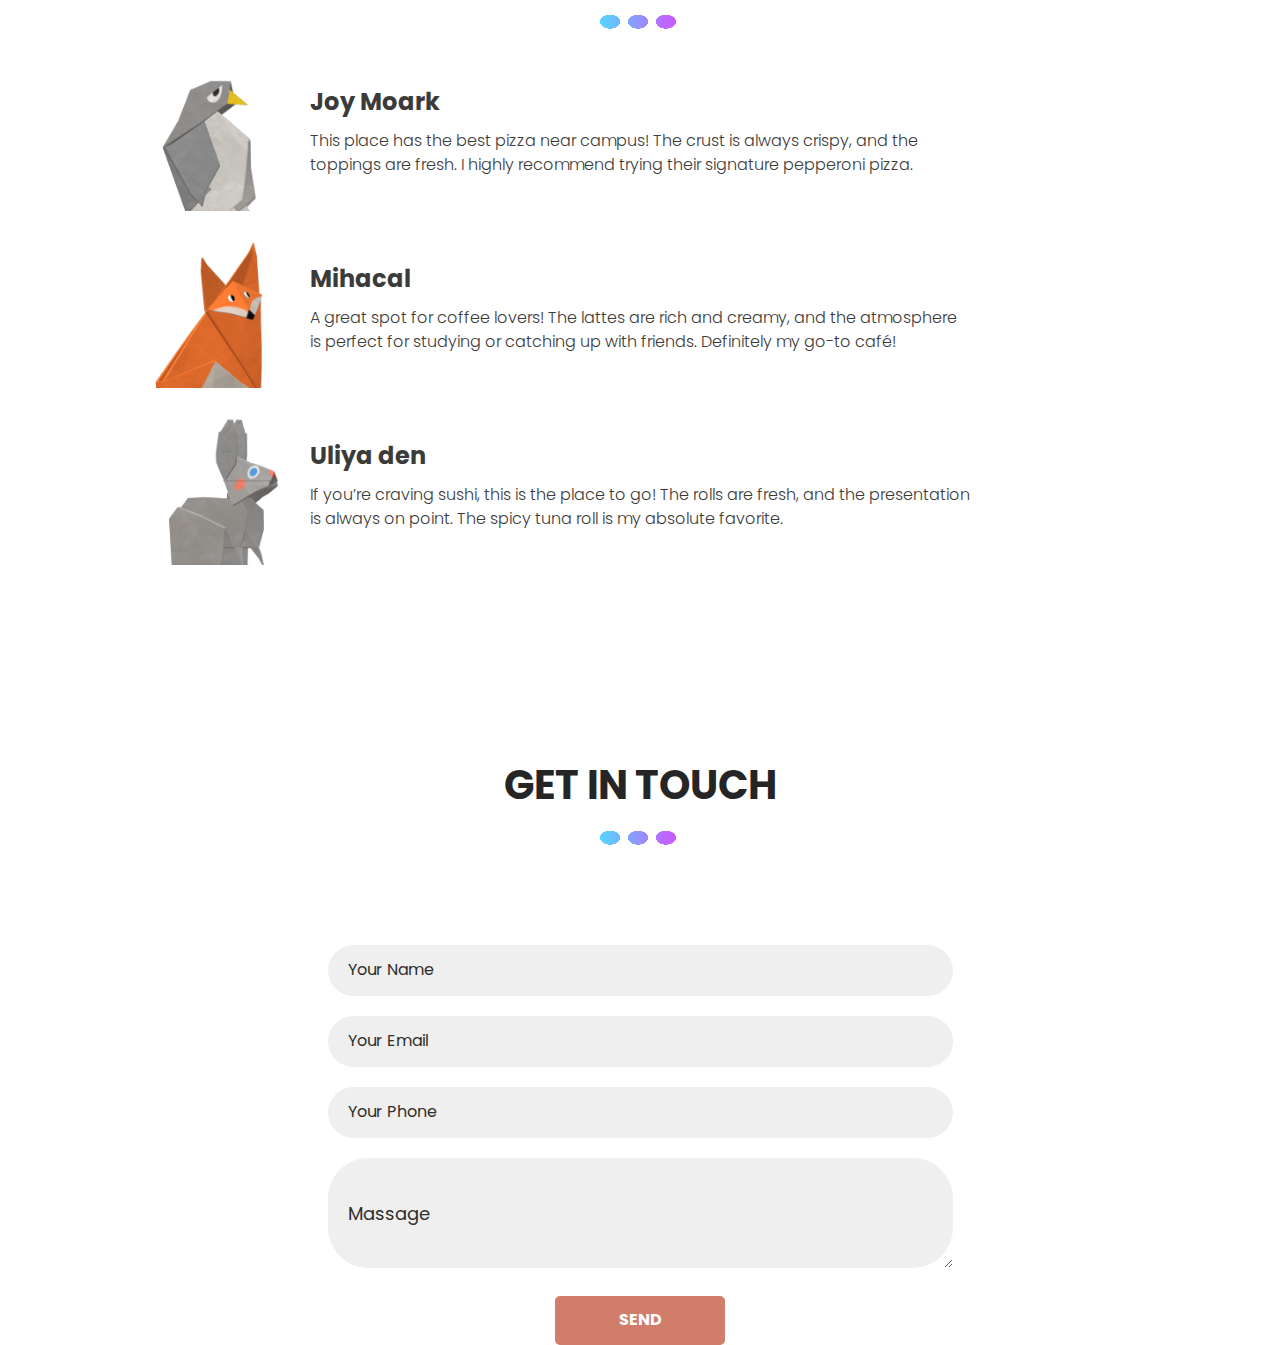
==== commit 1ff187d0: "errors" ====
--- a/csc372-hw/Hw2/html/index.html
+++ b/csc372-hw/Hw2/html/index.html
@@ -228,26 +228,7 @@
          </div>
       </div>
       <!-- coffee section end -->
-      <!-- about section start -->
-      <div class="about_section layout_padding">
-         <div class="container">
-            <div class="row">
-               <div class="col-md-12">
-                  <h1 class="about_taital">About Our shop</h1>
-                  <div class="bulit_icon"><img src="images/bulit-icon.png"></div>
-               </div>
-            </div>
-            <div class="about_section_2 layout_padding">
-               <div class="image_iman"><img src="images/about-img.png" class="about_img"></div>
-               <div class="about_taital_box">
-                  <h1 class="about_taital_1">Coffee distribution '</h1>
-                  <p class=" about_text">has a more-or-less normal distribution of letters, as opposed to using 'Content here, content here', making it look like readable English. Many desktop publishing packages and web page editorhas a more-or-less normal distribution of letters, as opposed to using 'Content here, content here', making it look like readable English. Many desktop publishing packages and web page editor</p>
-                  <div class="readmore_btn"><a href="#">Read More</a></div>
-               </div>
-            </div>
-         </div>
-      </div>
-      <!-- about section end -->
+
       <!-- client section start -->
       <div class="client_section layout_padding">
          <div class="container">
